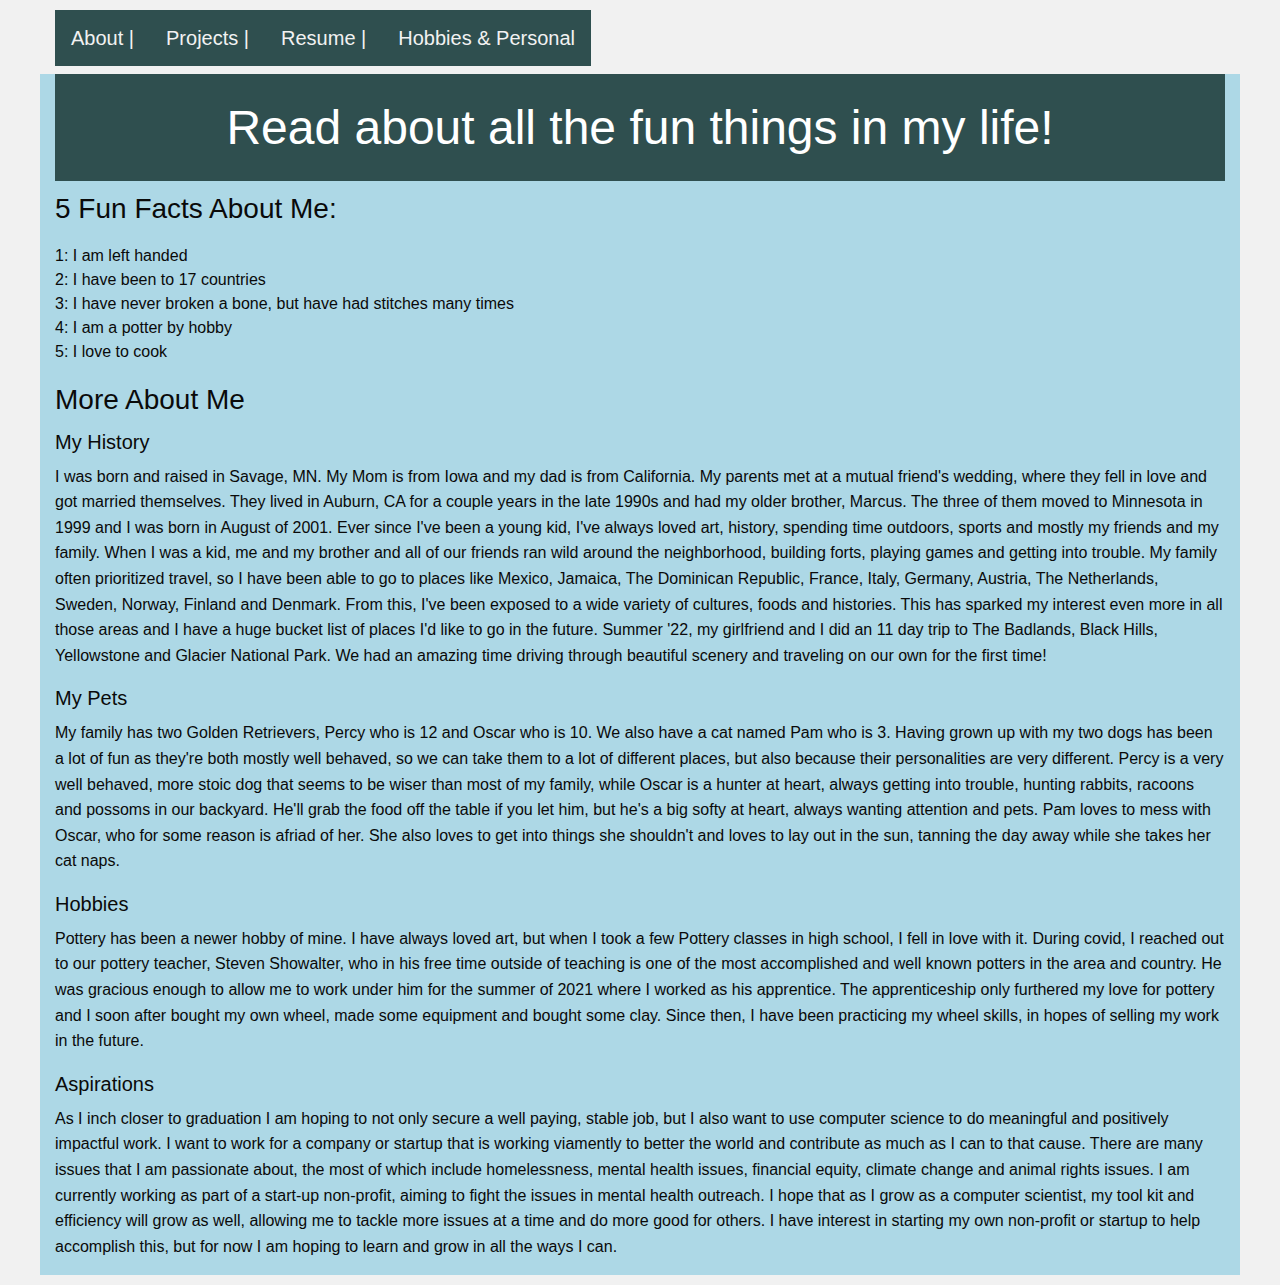
==== fun.html @ eb90874c "test" ====
<!DOCTYPE html>
<html>
    <head>
        <meta charset="utf-8"/>
        <meta name="viewpoint" content="width=device-width, initial-scale=1"/>
        <link rel="stylesheet" href="css/foundation.css"/>
        <link rel="stylesheet" href="Styles.css"/>
        <div class="grid-container">
            <div class="cell small-12 large-12">
                <div class="grid-x grid-padding-x">
                    <h4>
                        <div class="topnav">
                            <a href="index.html" targets="_self">About | </a>
                            <a href="projects.html" target="_self">Projects |</a>
                            <a href="resume.html" target="_self"> Resume |</a>
                            <a href="fun.html" target="_self"> Hobbies & Personal</a>   
                        </div>
                    </h4>
                </div>
            </div>
        </div>

    <title>Hobbies and Personal</title>
    </head>
    <body>
       
        <!-- Your page content lives here -->
        <div class="off-canvas-content" data-off-canvas-content>
            <!-- main content within a `grid-container` -->
            <div class="grid-container">
                <!-- `grid-x` represents a row -->
                <div class="grid-x grid-padding-x">
                    <div class="cell small-12 large-12" style="background-color: #ADD8E6;"> 
                        <h1> Read about all the fun things in my life!</h1>
                        <h3> 5 Fun Facts About Me: </h3>
                        <p>
                            <div>1: I am left handed</div>
                            <div>2: I have been to 17 countries</div>
                            <div>3: I have never broken a bone, but have had stitches many times</div>
                            <div>4: I am a potter by hobby</div>
                            <div>5: I love to cook</div>
                        </p>    
                        
                        <h3>More About Me</h3>
                        <h5> My History </h5>
                        <p> I was born and raised in Savage, MN. My Mom is from Iowa and my dad is from 
                            California. My parents met at a mutual friend's wedding, where they fell in love 
                            and got married themselves. They lived in Auburn, CA for a couple years in the late 
                            1990s and had my older brother, Marcus. The three of them moved to Minnesota in 1999 
                            and I was born in August of 2001. Ever since I've been a young kid, I've always loved 
                            art, history, spending time outdoors, sports and mostly my friends and my family. When I 
                            was a kid, me and my brother and all of our friends ran wild around the neighborhood, building
                            forts, playing games and getting into trouble. My family often prioritized travel, so I have
                            been able to go to places like Mexico, Jamaica, The Dominican Republic, France, Italy,
                            Germany, Austria, The Netherlands, Sweden, Norway, Finland and Denmark. From this, I've been 
                            exposed to a wide variety of cultures, foods and histories. This has sparked my interest even 
                            more in all those areas and I have a huge bucket list of places I'd like to go in the future. 
                            Summer '22, my girlfriend and I did an 11 day trip to The Badlands, Black Hills, Yellowstone
                            and Glacier National Park. We had an amazing time driving through beautiful scenery and traveling
                            on our own for the first time!
                        </p>
                        <h5> My Pets </h5>
                        <p>
                            My family has two Golden Retrievers, Percy who is 12 and Oscar who is 10. We also have a cat named 
                            Pam who is 3. Having grown up with my two dogs has been a lot of fun as they're both mostly well behaved, 
                            so we can take them to a lot of different places, but also because their personalities are very different. 
                            Percy is a very well behaved, more stoic dog that seems to be wiser than most of my family, while Oscar is a 
                            hunter at heart, always getting into trouble, hunting rabbits, racoons and possoms in our backyard. He'll
                            grab the food off the table if you let him, but he's a big softy at heart, always wanting attention and pets. Pam 
                            loves to mess with Oscar, who for some reason is afriad of her. She also loves to get into things she shouldn't and 
                            loves to lay out in the sun, tanning the day away while she takes her cat naps. 
                        </p>
                        <h5>Hobbies</h5>
                        <p> 
                            Pottery has been a newer hobby of mine. I have always loved art, but when I took a few Pottery classes
                            in high school, I fell in love with it. During covid, I reached out to our pottery teacher,
                            Steven Showalter, who in his free time outside of teaching is one of the most accomplished and well known 
                            potters in the area and country. He was gracious enough to allow me to work under him for the summer of 2021
                            where I worked as his apprentice. The apprenticeship only furthered my love for pottery and I soon after bought
                            my own wheel, made some equipment and bought some clay. Since then, I have been practicing my wheel skills, in hopes
                            of selling my work in the future.
                        </p>
                        <h5>Aspirations</h5>
                        <p> 
                            As I inch closer to graduation I am hoping to not only secure a well paying, stable job, but I also want to 
                            use computer science to do meaningful and positively impactful work. I want to work for a company or startup that
                            is working viamently to better the world and contribute as much as I can to that cause. There are many issues that I am 
                            passionate about, the most of which include homelessness, mental health issues, financial equity, climate change and animal 
                            rights issues. I am currently working as part of a start-up non-profit, aiming to fight the issues in mental health outreach.
                            I hope that as I grow as a computer scientist, my tool kit and efficiency will grow as well, allowing me to tackle more issues
                            at a time and do more good for others. I have interest in starting my own non-profit or startup to help accomplish this, but for now
                            I am hoping to learn and grow in all the ways I can.
                        </p>
                    </div>
                </div>
            </div>
        </div>
    </body>
</html>
---- Styles.css ----
.intro {
    background-color: blue;
}
.heading {
    background-color: aqua;

}
body {
    font-family: Arial;
    padding: 10px;
    background: #f1f1f1;
}
.topnav {
    overflow: hidden;
    background-color:darkslategray;
  }
  
  /* Style the topnav links */
.topnav a {
    float: left;
    display: block;
    color: #f2f2f2;
    text-align: center;
    padding: 14px 16px;
    text-decoration: none;
}
  
  /* Change color on hover */
.topnav a:hover {
    background-color: white;
    color: blue;
}
h1 {
    font-size: 3rem;
    background-color: darkslategray;
    color: white;
    text-align: center;
    padding: 20px;
}
h2 {
    font-size: 2.5rem;
}
h3 { 
    font-size: 1.75rem;
}
h4 {
    font-size: 1.25rem;
}
h5 {
    font-size: 1.25rem;
}
p {
    font-size: 1rem;
}
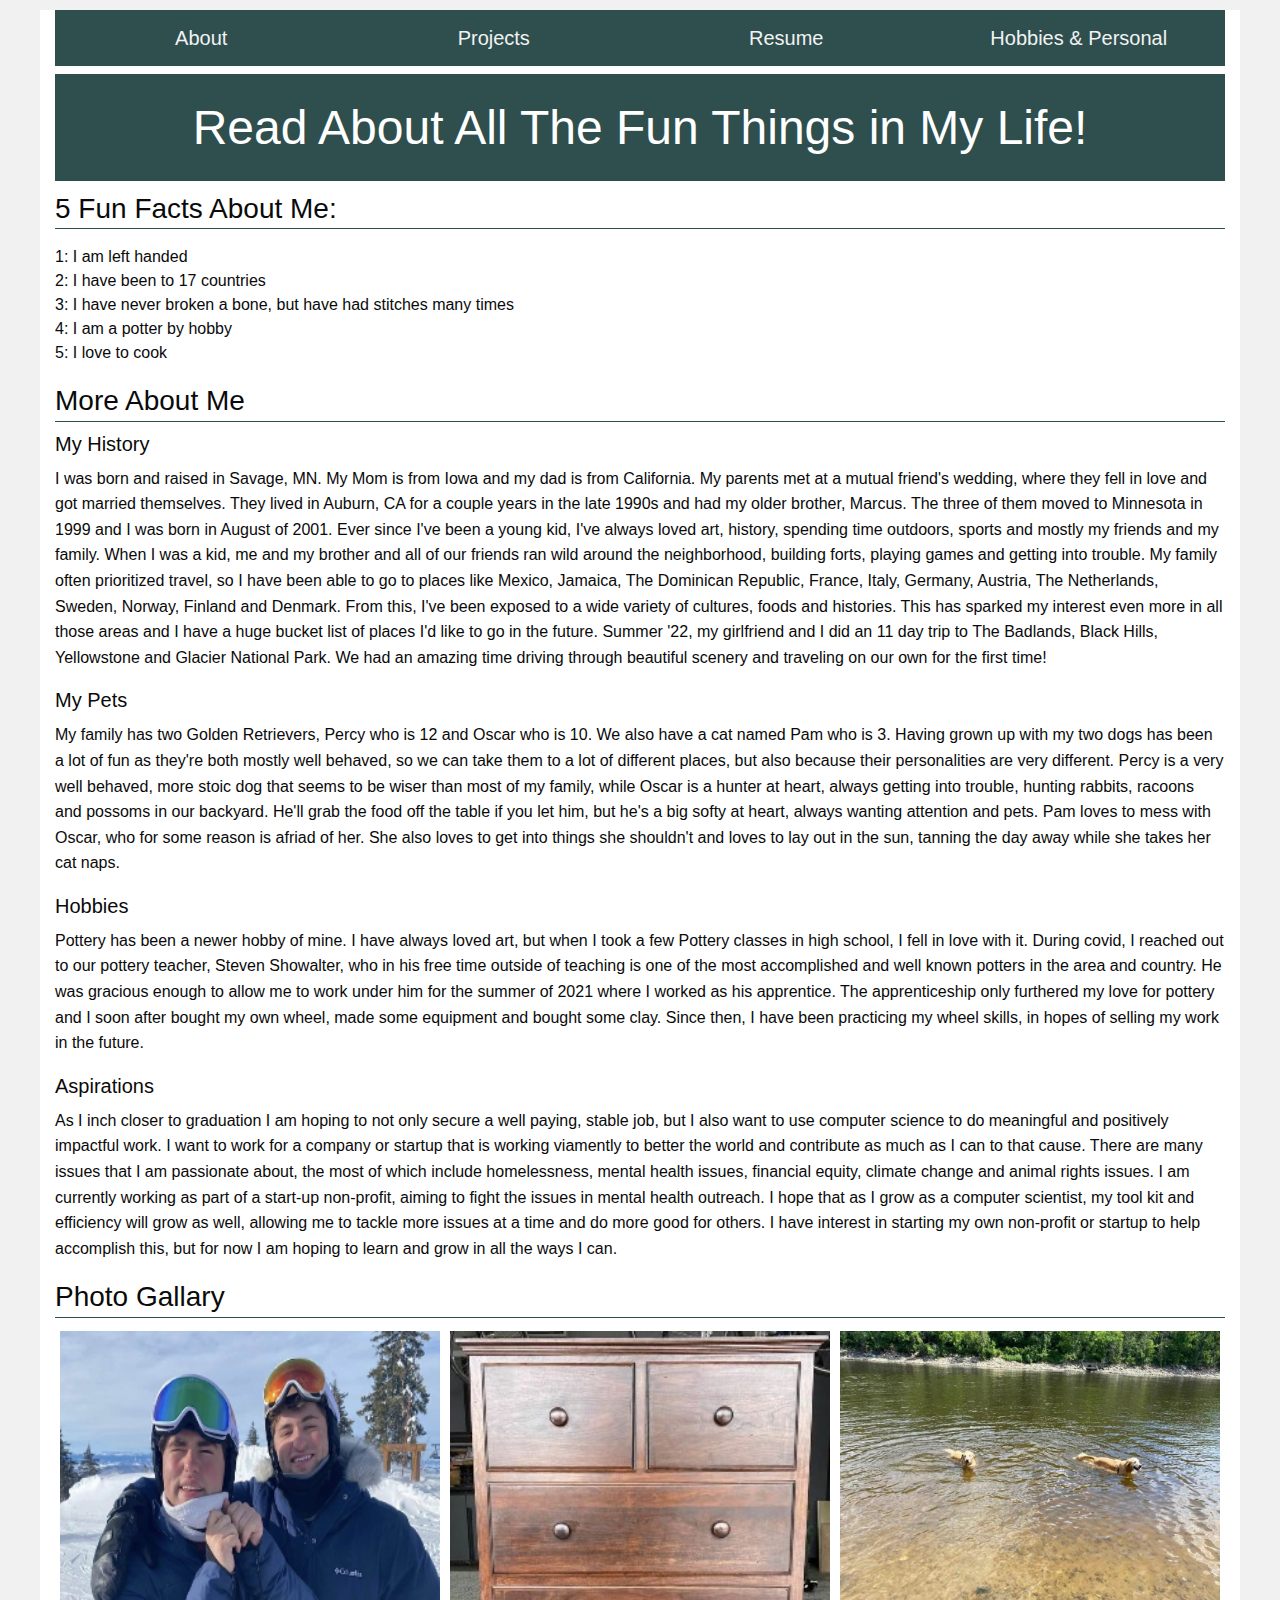
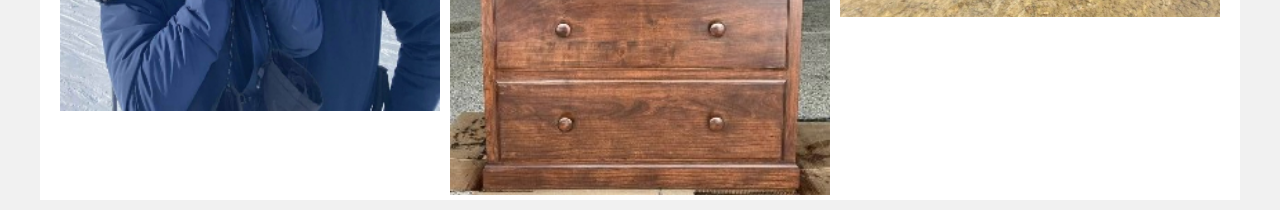
==== commit b11b8fd1: "final update" ====
--- a/fun.html
+++ b/fun.html
@@ -5,17 +5,19 @@
         <meta name="viewpoint" content="width=device-width, initial-scale=1"/>
         <link rel="stylesheet" href="css/foundation.css"/>
         <link rel="stylesheet" href="Styles.css"/>
-        <div class="grid-container">
-            <div class="cell small-12 large-12">
-                <div class="grid-x grid-padding-x">
-                    <h4>
-                        <div class="topnav">
-                            <a href="index.html" targets="_self">About | </a>
-                            <a href="projects.html" target="_self">Projects |</a>
-                            <a href="resume.html" target="_self"> Resume |</a>
-                            <a href="fun.html" target="_self"> Hobbies & Personal</a>   
-                        </div>
-                    </h4>
+        <div class="off-canvas-content" data-off-canvas-content>
+            <div class="grid-container">
+                <div class="grid-x grid-padding-x">   
+                    <div class="cell small-12 medium-12 large-12" style="background-color: white;">
+                        <h4>
+                            <div class="topnav">
+                                <a href="index.html" targets="_self">About </a>
+                                <a href="projects.html" target="_self">Projects </a>
+                                <a href="resume.html" target="_self">Resume </a>
+                                <a href="fun.html" target="_self"> Hobbies & Personal</a>   
+                            </div>
+                        </h4>
+                    </div>
                 </div>
             </div>
         </div>
@@ -30,8 +32,8 @@
             <div class="grid-container">
                 <!-- `grid-x` represents a row -->
                 <div class="grid-x grid-padding-x">
-                    <div class="cell small-12 large-12" style="background-color: #ADD8E6;"> 
-                        <h1> Read about all the fun things in my life!</h1>
+                    <div class="cell small-12 large-12" style="background-color: white;"> 
+                        <h1> Read About All The Fun Things in My Life!</h1>
                         <h3> 5 Fun Facts About Me: </h3>
                         <p>
                             <div>1: I am left handed</div>
@@ -91,6 +93,19 @@
                             at a time and do more good for others. I have interest in starting my own non-profit or startup to help accomplish this, but for now
                             I am hoping to learn and grow in all the ways I can.
                         </p>
+                        <h3> Photo Gallary </h3>
+
+                        <div class="row">
+                            <div class="column">
+                                <img src="willmarcusski-fotor-20230927201455.jpg" alt="Picture of me and my brother skiing" style="width:100%">
+                            </div>
+                            <div class="column">
+                                <img src="Dresser.jpg" alt="Picture of a dresser I built" style="width:100%">
+                            </div>
+                            <div class="column">
+                                <img src="Dogs.jpg" alt="My puppies!" style="width:100%">
+                            </div>
+                        </div>
                     </div>
                 </div>
             </div>
--- a/Styles.css
+++ b/Styles.css
@@ -1,17 +1,11 @@
-.intro {
-    background-color: blue;
-}
-.heading {
-    background-color: aqua;
-
-}
 body {
     font-family: Arial;
     padding: 10px;
     background: #f1f1f1;
 }
 .topnav {
-    overflow: hidden;
+    width: 100%;
+    overflow: auto;
     background-color:darkslategray;
   }
   
@@ -23,6 +17,7 @@
     text-align: center;
     padding: 14px 16px;
     text-decoration: none;
+    width: 25%;
 }
   
   /* Change color on hover */
@@ -39,9 +34,11 @@
 }
 h2 {
     font-size: 2.5rem;
+    border-bottom: 1px solid darkslategray;
 }
 h3 { 
     font-size: 1.75rem;
+    border-bottom: 1px solid darkslategray;
 }
 h4 {
     font-size: 1.25rem;
@@ -51,4 +48,16 @@
 }
 p {
     font-size: 1rem;
+}
+.column {
+    float: left;
+    width: 33.33%;
+    padding: 5px;
+  }
+  
+  /* Clear floats after image containers */
+.row::after {
+    content: "";
+    clear: both;
+    display: table;
 }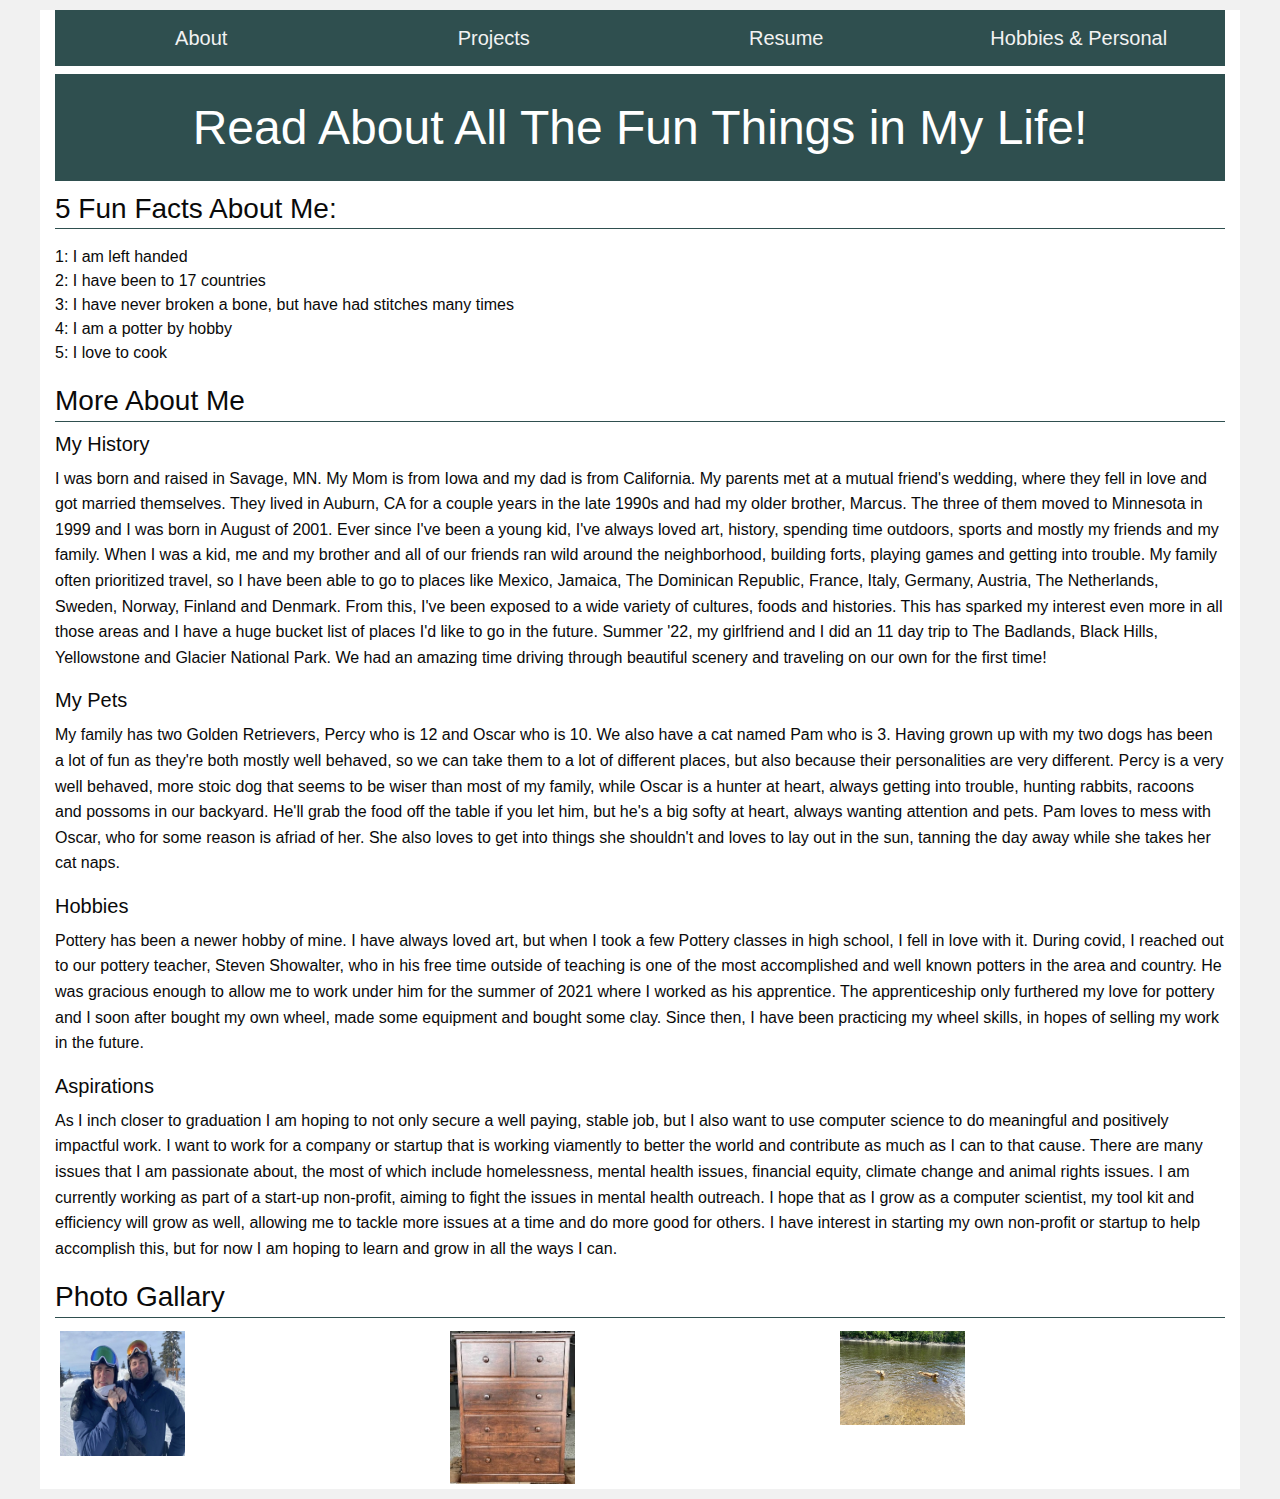
==== commit d8e60e07: "final?" ====
--- a/fun.html
+++ b/fun.html
@@ -97,13 +97,13 @@
 
                         <div class="row">
                             <div class="column">
-                                <img src="willmarcusski-fotor-20230927201455.jpg" alt="Picture of me and my brother skiing" style="width:100%">
+                                <img src="willmarcusski-fotor-20230927201455.jpg" alt="Picture of me and my brother skiing" style="width:33%">
                             </div>
                             <div class="column">
-                                <img src="Dresser.jpg" alt="Picture of a dresser I built" style="width:100%">
+                                <img src="Dresser.jpg" alt="Picture of a dresser I built" style="width:33%">
                             </div>
                             <div class="column">
-                                <img src="Dogs.jpg" alt="My puppies!" style="width:100%">
+                                <img src="Dogs.jpg" alt="My puppies!" style="width:33%">
                             </div>
                         </div>
                     </div>
--- a/Styles.css
+++ b/Styles.css
@@ -55,7 +55,6 @@
     padding: 5px;
   }
   
-  /* Clear floats after image containers */
 .row::after {
     content: "";
     clear: both;
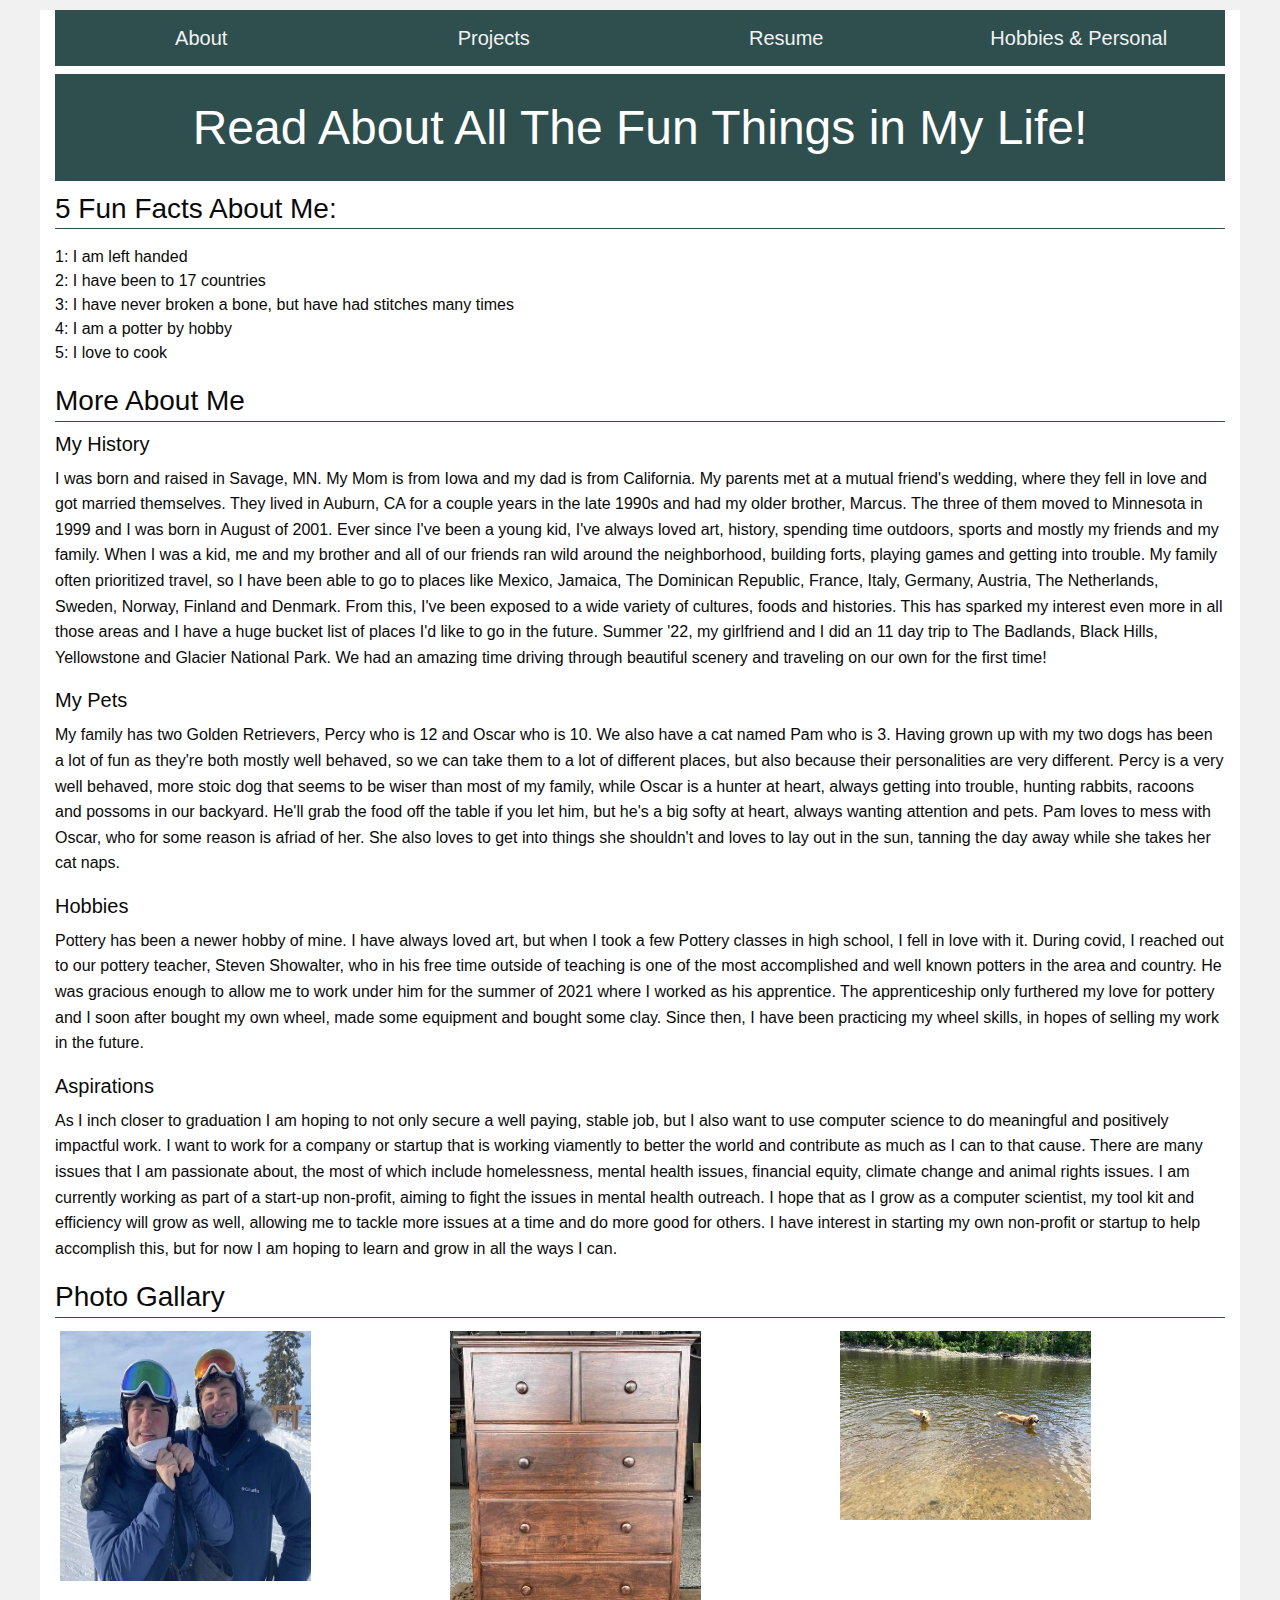
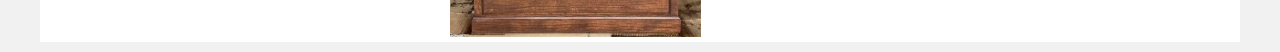
==== commit 1c9560ca: "final??" ====
--- a/fun.html
+++ b/fun.html
@@ -97,13 +97,13 @@
 
                         <div class="row">
                             <div class="column">
-                                <img src="willmarcusski-fotor-20230927201455.jpg" alt="Picture of me and my brother skiing" style="width:33%">
+                                <img src="willmarcusski-fotor-20230927201455.jpg" alt="Picture of me and my brother skiing" style="width:66%">
                             </div>
                             <div class="column">
-                                <img src="Dresser.jpg" alt="Picture of a dresser I built" style="width:33%">
+                                <img src="Dresser.jpg" alt="Picture of a dresser I built" style="width:66%">
                             </div>
                             <div class="column">
-                                <img src="Dogs.jpg" alt="My puppies!" style="width:33%">
+                                <img src="Dogs.jpg" alt="My puppies!" style="width:66%">
                             </div>
                         </div>
                     </div>
